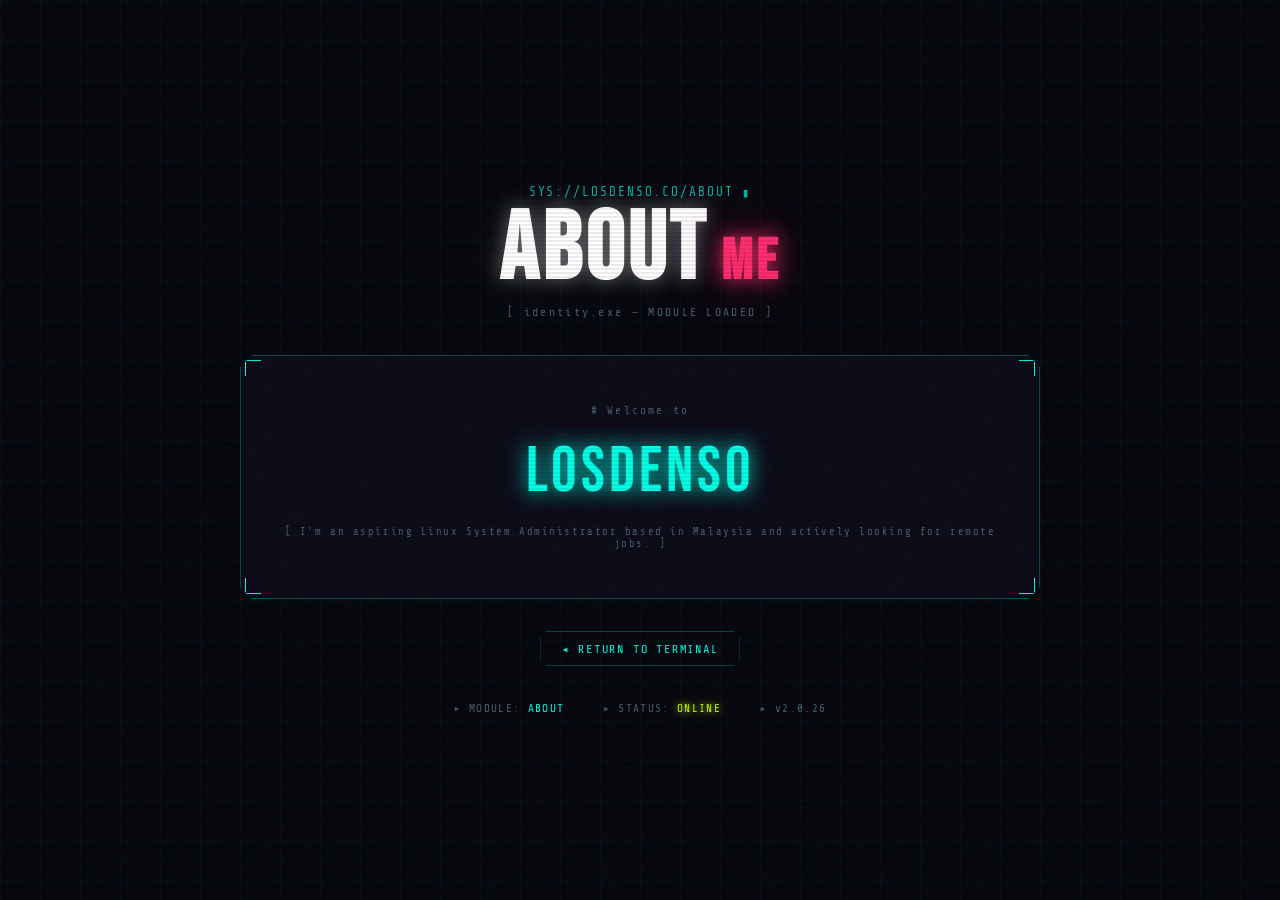
==== about/index.html @ 70d855ac "Update index.html" ====
<!DOCTYPE html>
<html lang="en">
  <head>
    <meta charset="UTF-8" />
    <meta name="viewport" content="width=device-width, initial-scale=1.0" />
    <meta name="theme-color" content="#0a0a0f" />
    <title>About Me — LosDenso.xyz</title>
    <link rel="preconnect" href="https://fonts.googleapis.com" />
    <link rel="preconnect" href="https://fonts.gstatic.com" crossorigin />
    <link rel="stylesheet" href="https://fonts.googleapis.com/css2?family=Share+Tech+Mono&family=Bebas+Neue&family=Rajdhani:wght@500;700&display=swap" />
    <link rel="stylesheet" href="/style.css" />
    <style>
      .page-content {
        display: flex;
        flex-direction: column;
        align-items: center;
        gap: 2rem;
        width: 100%;
        max-width: 800px;
        animation: fadeIn 0.6s ease 0.2s both;
      }
      .placeholder-box {
        width: 100%;
        border: 1px solid var(--border);
        padding: 3rem 2rem;
        text-align: center;
        clip-path: polygon(0 12px,12px 0,calc(100% - 12px) 0,100% 12px,100% calc(100% - 12px),calc(100% - 12px) 100%,12px 100%,0 calc(100% - 12px));
        background: var(--surface);
        position: relative;
      }
      .placeholder-box .card-corner { position: absolute; width: 16px; height: 16px; }
      .placeholder-box .card-corner.tl { top:4px;left:4px;border-top:1.5px solid var(--neon);border-left:1.5px solid var(--neon); }
      .placeholder-box .card-corner.tr { top:4px;right:4px;border-top:1.5px solid var(--neon);border-right:1.5px solid var(--neon); }
      .placeholder-box .card-corner.bl { bottom:4px;left:4px;border-bottom:1.5px solid var(--neon);border-left:1.5px solid var(--neon); }
      .placeholder-box .card-corner.br { bottom:4px;right:4px;border-bottom:1.5px solid var(--neon);border-right:1.5px solid var(--neon); }
      .placeholder-label {
        font-family: var(--mono);
        font-size: 0.7rem;
        color: var(--text-dim);
        letter-spacing: 0.2em;
        margin-bottom: 1rem;
      }
      .placeholder-title {
        font-family: var(--display);
        font-size: clamp(2rem, 6vw, 4rem);
        color: var(--neon);
        text-shadow: 0 0 20px var(--neon);
        letter-spacing: 0.06em;
      }
      .placeholder-hint {
        font-family: var(--mono);
        font-size: 0.65rem;
        color: var(--text-dim);
        margin-top: 1rem;
        letter-spacing: 0.15em;
      }
      .back-btn {
        font-family: var(--mono);
        font-size: 0.75rem;
        color: var(--neon);
        text-decoration: none;
        letter-spacing: 0.15em;
        border: 1px solid var(--border);
        padding: 0.6rem 1.25rem;
        transition: border-color 0.2s, box-shadow 0.2s;
        clip-path: polygon(0 6px,6px 0,calc(100% - 6px) 0,100% 6px,100% calc(100% - 6px),calc(100% - 6px) 100%,6px 100%,0 calc(100% - 6px));
      }
      .back-btn:hover {
        border-color: var(--neon);
        box-shadow: 0 0 16px rgba(0,255,231,0.2);
      }
    </style>
  </head>
  <body>
    <div class="scanlines" aria-hidden="true"></div>
    <div class="grain" aria-hidden="true"></div>
    <div class="grid-bg" aria-hidden="true"></div>

    <main class="page-wrapper">
      <header class="header" style="animation: fadeIn 0.6s ease both;">
        <div class="header-line" aria-hidden="true">
          <span>SYS://LOSDENSO.CO/ABOUT</span>
          <span class="blink">▮</span>
        </div>
        <h1 class="site-title" style="font-size: clamp(2rem, 8vw, 6rem);">
          <span class="title-los">ABOUT</span><span class="title-dot"> ME</span>
        </h1>
        <div class="subtitle">[ identity.exe — MODULE LOADED ]</div>
      </header>

      <div class="page-content">
        <div class="placeholder-box">
          <div class="card-corner tl"></div>
          <div class="card-corner tr"></div>
          <div class="card-corner bl"></div>
          <div class="card-corner br"></div>
          <div class="placeholder-label"># Welcome to </div>
          <div class="placeholder-title">LosDenso</div>
          <div class="placeholder-hint">[ I'm an aspiring Linux System Administrator based in Malaysia and actively looking for remote jobs. ]</div>
        </div>
        <a href="/" class="back-btn">◂ RETURN TO TERMINAL</a>
      </div>

      <footer class="footer" aria-hidden="true">
        <span class="footer-line">▸ MODULE: <span style="color:var(--neon)">ABOUT</span></span>
        <span class="footer-line">▸ STATUS: <span class="status-ok">ONLINE</span></span>
        <span class="footer-line">▸ v2.0.26</span>
      </footer>
    </main>
  </body>
</html>
---- style.css ----
@import url('https://fonts.googleapis.com/css2?family=Share+Tech+Mono&family=Bebas+Neue&family=Rajdhani:wght@500;700&display=swap');

/* ─── Variables ──────────────────────────────────────────── */
:root {
  --bg:        #07070f;
  --surface:   #0d0d1a;
  --neon:      #00ffe7;
  --neon2:     #ff2d6f;
  --neon3:     #c8ff00;
  --dim:       rgba(0, 255, 231, 0.12);
  --dim2:      rgba(255, 45, 111, 0.1);
  --text:      #c8d8e8;
  --text-dim:  #4a6070;
  --mono:      'Share Tech Mono', monospace;
  --display:   'Bebas Neue', sans-serif;
  --ui:        'Rajdhani', sans-serif;
  --border:    rgba(0, 255, 231, 0.25);
}

/* ─── Reset ──────────────────────────────────────────────── */
*, *::before, *::after {
  margin: 0; padding: 0;
  box-sizing: border-box;
}

/* ─── Base ───────────────────────────────────────────────── */
html, body {
  height: 100%;
  scroll-behavior: smooth;
}

body {
  min-height: 100vh;
  min-height: 100dvh;
  background: var(--bg);
  color: var(--text);
  font-family: var(--ui);
  overflow-x: hidden;
  position: relative;
}

/* ─── Grid background ────────────────────────────────────── */
.grid-bg {
  position: fixed;
  inset: 0;
  background-image:
    linear-gradient(rgba(0,255,231,0.04) 1px, transparent 1px),
    linear-gradient(90deg, rgba(0,255,231,0.04) 1px, transparent 1px);
  background-size: 40px 40px;
  z-index: 0;
  pointer-events: none;
}

/* Perspective grid at bottom */
.grid-bg::after {
  content: '';
  position: fixed;
  bottom: 0; left: 0; right: 0;
  height: 40%;
  background-image:
    linear-gradient(rgba(0,255,231,0.06) 1px, transparent 1px),
    linear-gradient(90deg, rgba(0,255,231,0.06) 1px, transparent 1px);
  background-size: 60px 30px;
  transform: perspective(400px) rotateX(60deg);
  transform-origin: bottom center;
  pointer-events: none;
  mask-image: linear-gradient(to top, rgba(0,0,0,0.3), transparent);
}

/* ─── Scanlines ──────────────────────────────────────────── */
.scanlines {
  position: fixed;
  inset: 0;
  background: repeating-linear-gradient(
    0deg,
    transparent,
    transparent 2px,
    rgba(0,0,0,0.08) 2px,
    rgba(0,0,0,0.08) 4px
  );
  z-index: 100;
  pointer-events: none;
}

/* ─── Grain ──────────────────────────────────────────────── */
.grain {
  position: fixed;
  inset: -50%;
  width: 200%;
  height: 200%;
  background-image: url("data:image/svg+xml,%3Csvg viewBox='0 0 256 256' xmlns='http://www.w3.org/2000/svg'%3E%3Cfilter id='noise'%3E%3CfeTurbulence type='fractalNoise' baseFrequency='0.9' numOctaves='4' stitchTiles='stitch'/%3E%3C/filter%3E%3Crect width='100%25' height='100%25' filter='url(%23noise)' opacity='0.04'/%3E%3C/svg%3E");
  opacity: 0.35;
  z-index: 99;
  pointer-events: none;
  animation: grainMove 0.5s steps(1) infinite;
}

@keyframes grainMove {
  0%   { transform: translate(0, 0); }
  20%  { transform: translate(-3%, -3%); }
  40%  { transform: translate(3%, 2%); }
  60%  { transform: translate(-2%, 4%); }
  80%  { transform: translate(4%, -1%); }
  100% { transform: translate(0, 0); }
}

/* ─── Page layout ────────────────────────────────────────── */
.page-wrapper {
  position: relative;
  z-index: 1;
  min-height: 100vh;
  min-height: 100dvh;
  display: flex;
  flex-direction: column;
  align-items: center;
  justify-content: center;
  padding: clamp(2rem, 5vh, 4rem) clamp(1.5rem, 5vw, 5rem);
  gap: clamp(1.5rem, 4vh, 3rem);
}

/* ─── Header ─────────────────────────────────────────────── */
.header {
  display: flex;
  flex-direction: column;
  align-items: center;
  gap: 0.5rem;
  animation: fadeIn 0.6s ease both;
}

.header-line {
  font-family: var(--mono);
  font-size: clamp(0.6rem, 1.2vw, 0.8rem);
  color: var(--neon);
  opacity: 0.7;
  letter-spacing: 0.15em;
  display: flex;
  align-items: center;
  gap: 0.5rem;
}

.blink {
  animation: blink 1s step-end infinite;
}
@keyframes blink {
  0%, 100% { opacity: 1; }
  50%       { opacity: 0; }
}

/* ─── Title ──────────────────────────────────────────────── */
.site-title {
  font-family: var(--display);
  font-size: clamp(3.5rem, 12vw, 10rem);
  line-height: 0.9;
  letter-spacing: 0.04em;
  text-align: center;
  user-select: none;
}

.title-los {
  color: #fff;
  text-shadow:
    0 0 20px rgba(255,255,255,0.4),
    0 0 60px rgba(255,255,255,0.1);
}

.title-denso {
  color: var(--neon);
  text-shadow:
    0 0 20px var(--neon),
    0 0 60px rgba(0,255,231,0.4),
    0 0 120px rgba(0,255,231,0.15);
}

.title-dot {
  color: var(--neon2);
  font-size: 0.6em;
  text-shadow:
    0 0 20px var(--neon2),
    0 0 60px rgba(255,45,111,0.4);
}

.subtitle {
  font-family: var(--mono);
  font-size: clamp(0.55rem, 1.1vw, 0.72rem);
  color: var(--text-dim);
  letter-spacing: 0.2em;
  margin-top: 0.25rem;
}

/* ─── Cards grid ─────────────────────────────────────────── */
.cards-grid {
  display: grid;
  grid-template-columns: repeat(3, 1fr);
  gap: clamp(0.75rem, 2vw, 1.75rem);
  width: 100%;
  max-width: 1100px;
  animation: fadeIn 0.6s ease 0.2s both;
}

/* ─── Card ───────────────────────────────────────────────── */
.nav-card {
  position: relative;
  display: flex;
  flex-direction: column;
  text-decoration: none;
  aspect-ratio: 3 / 4;
  background: var(--surface);
  border: 1px solid var(--border);
  overflow: hidden;
  cursor: pointer;
  outline-offset: 4px;
  transition: border-color 0.2s ease, box-shadow 0.2s ease;
  clip-path: polygon(
    0 12px, 12px 0,
    calc(100% - 12px) 0, 100% 12px,
    100% calc(100% - 12px), calc(100% - 12px) 100%,
    12px 100%, 0 calc(100% - 12px)
  );
}

.nav-card::before {
  content: '';
  position: absolute;
  inset: 0;
  background: linear-gradient(135deg, var(--dim) 0%, transparent 60%);
  opacity: 0;
  transition: opacity 0.3s ease;
  z-index: 1;
}

.nav-card:hover,
.nav-card:focus-visible {
  border-color: var(--neon);
  box-shadow:
    0 0 20px rgba(0,255,231,0.2),
    0 0 60px rgba(0,255,231,0.08),
    inset 0 0 30px rgba(0,255,231,0.04);
  outline: none;
}

.nav-card:hover::before { opacity: 1; }

.nav-card.featured {
  border-color: rgba(0,255,231,0.4);
  box-shadow: 0 0 30px rgba(0,255,231,0.1);
}

.nav-card:active {
  transform: scale(0.98);
  transition-duration: 0.06s;
}

/* Glitch effect */
.nav-card.glitching {
  animation: cardGlitch 0.35s steps(2) both;
}
@keyframes cardGlitch {
  0%   { transform: translate(0,0); filter: hue-rotate(0deg); }
  25%  { transform: translate(-2px, 1px); filter: hue-rotate(90deg); }
  50%  { transform: translate(2px, -1px); filter: hue-rotate(-90deg); }
  75%  { transform: translate(-1px, 2px); filter: hue-rotate(45deg); }
  100% { transform: translate(0,0); filter: hue-rotate(0deg); }
}

/* ─── Corner brackets ────────────────────────────────────── */
.card-corner {
  position: absolute;
  width: 16px;
  height: 16px;
  z-index: 3;
  transition: width 0.2s ease, height 0.2s ease, border-color 0.2s ease;
}
.card-corner.tl { top: 4px; left: 4px;  border-top: 1.5px solid var(--neon); border-left: 1.5px solid var(--neon); }
.card-corner.tr { top: 4px; right: 4px; border-top: 1.5px solid var(--neon); border-right: 1.5px solid var(--neon); }
.card-corner.bl { bottom: 4px; left: 4px;  border-bottom: 1.5px solid var(--neon); border-left: 1.5px solid var(--neon); }
.card-corner.br { bottom: 4px; right: 4px; border-bottom: 1.5px solid var(--neon); border-right: 1.5px solid var(--neon); }

.nav-card:hover .card-corner,
.nav-card:focus-visible .card-corner {
  width: 22px; height: 22px;
}

/* ─── Scan line animation ────────────────────────────────── */
.card-scan {
  position: absolute;
  left: 0; right: 0;
  height: 2px;
  background: linear-gradient(90deg, transparent, var(--neon), transparent);
  opacity: 0;
  z-index: 4;
  top: -2px;
  transition: opacity 0.1s;
}

.nav-card:hover .card-scan,
.nav-card:focus-visible .card-scan {
  opacity: 0.6;
  animation: scanDown 1.2s linear infinite;
}

@keyframes scanDown {
  0%   { top: -2px; }
  100% { top: 100%; }
}

/* ─── Card inner ─────────────────────────────────────────── */
.card-inner {
  position: relative;
  z-index: 2;
  display: flex;
  flex-direction: column;
  align-items: center;
  justify-content: center;
  gap: clamp(0.75rem, 2vh, 1.25rem);
  flex: 1;
  padding: clamp(1.25rem, 4vh, 2.5rem) clamp(1rem, 3vw, 2rem);
}

/* ─── Card index ─────────────────────────────────────────── */
.card-index {
  position: absolute;
  top: 10px; right: 14px;
  font-family: var(--mono);
  font-size: 0.65rem;
  color: var(--text-dim);
  letter-spacing: 0.1em;
}

/* ─── Icon ───────────────────────────────────────────────── */
.card-icon-wrap {
  position: relative;
  display: flex;
  align-items: center;
  justify-content: center;
}

.card-icon {
  font-size: clamp(2.5rem, 7vw, 5.5rem);
  line-height: 1;
  filter: drop-shadow(0 0 12px rgba(0,255,231,0.4));
  pointer-events: none;
  user-select: none;
  transition: filter 0.2s ease, transform 0.2s ease;
}

.nav-card:hover .card-icon {
  filter: drop-shadow(0 0 20px rgba(0,255,231,0.7));
  transform: scale(1.08);
}

.card-glow {
  position: absolute;
  width: 80px; height: 80px;
  border-radius: 50%;
  background: radial-gradient(circle, rgba(0,255,231,0.15), transparent 70%);
  pointer-events: none;
  opacity: 0;
  transition: opacity 0.3s ease;
}

.nav-card:hover .card-glow { opacity: 1; }

/* ─── Card text ──────────────────────────────────────────── */
.card-text {
  display: flex;
  flex-direction: column;
  align-items: center;
  gap: 0.2rem;
}

.card-label {
  font-family: var(--display);
  font-size: clamp(1.2rem, 3vw, 2.4rem);
  color: #fff;
  letter-spacing: 0.08em;
  text-align: center;
  transition: color 0.2s ease, text-shadow 0.2s ease;
}

.nav-card:hover .card-label {
  color: var(--neon);
  text-shadow: 0 0 20px var(--neon);
}

.card-desc {
  font-family: var(--mono);
  font-size: clamp(0.55rem, 1vw, 0.7rem);
  color: var(--text-dim);
  letter-spacing: 0.15em;
}

/* ─── Bottom bar ─────────────────────────────────────────── */
.card-bar {
  height: 3px;
  background: linear-gradient(90deg, transparent, var(--neon), transparent);
  opacity: 0;
  transition: opacity 0.3s ease;
  flex-shrink: 0;
}

.nav-card:hover .card-bar { opacity: 0.8; }
.nav-card.featured .card-bar { opacity: 0.4; }

/* ─── Footer ─────────────────────────────────────────────── */
.footer {
  display: flex;
  gap: clamp(1rem, 3vw, 2.5rem);
  flex-wrap: wrap;
  justify-content: center;
  font-family: var(--mono);
  font-size: clamp(0.55rem, 1vw, 0.7rem);
  color: var(--text-dim);
  letter-spacing: 0.12em;
  animation: fadeIn 0.6s ease 0.4s both;
}

.status-ok {
  color: var(--neon3);
  text-shadow: 0 0 8px var(--neon3);
}

/* ─── Animations ─────────────────────────────────────────── */
@keyframes fadeIn {
  from { opacity: 0; transform: translateY(16px); }
  to   { opacity: 1; transform: translateY(0); }
}

/* ─── Tablet ─────────────────────────────────────────────── */
@media (min-width: 501px) and (max-width: 780px) {
  .cards-grid {
    grid-template-columns: repeat(2, 1fr);
  }
  .nav-card:last-child {
    grid-column: 1 / -1;
    max-width: 48%;
    margin: 0 auto;
    width: 100%;
  }
}

/* ─── Mobile ─────────────────────────────────────────────── */
@media (max-width: 500px) {
  .cards-grid {
    grid-template-columns: 1fr;
    max-width: 340px;
  }
  .nav-card {
    aspect-ratio: 5 / 2;
    clip-path: polygon(
      0 10px, 10px 0,
      calc(100% - 10px) 0, 100% 10px,
      100% calc(100% - 10px), calc(100% - 10px) 100%,
      10px 100%, 0 calc(100% - 10px)
    );
  }
  .card-inner {
    flex-direction: row;
    justify-content: flex-start;
    gap: 1rem;
  }
  .card-icon { font-size: clamp(2rem, 9vw, 3rem); flex-shrink: 0; }
  .card-text { align-items: flex-start; }
  .card-label { font-size: clamp(1.2rem, 5vw, 1.6rem); text-align: left; }
  .footer { gap: 0.75rem; }
}

/* ─── Reduced motion ─────────────────────────────────────── */
@media (prefers-reduced-motion: reduce) {
  *, *::before, *::after {
    animation-duration: 0.01ms !important;
    transition-duration: 0.01ms !important;
  }
  .grain { animation: none; }
}
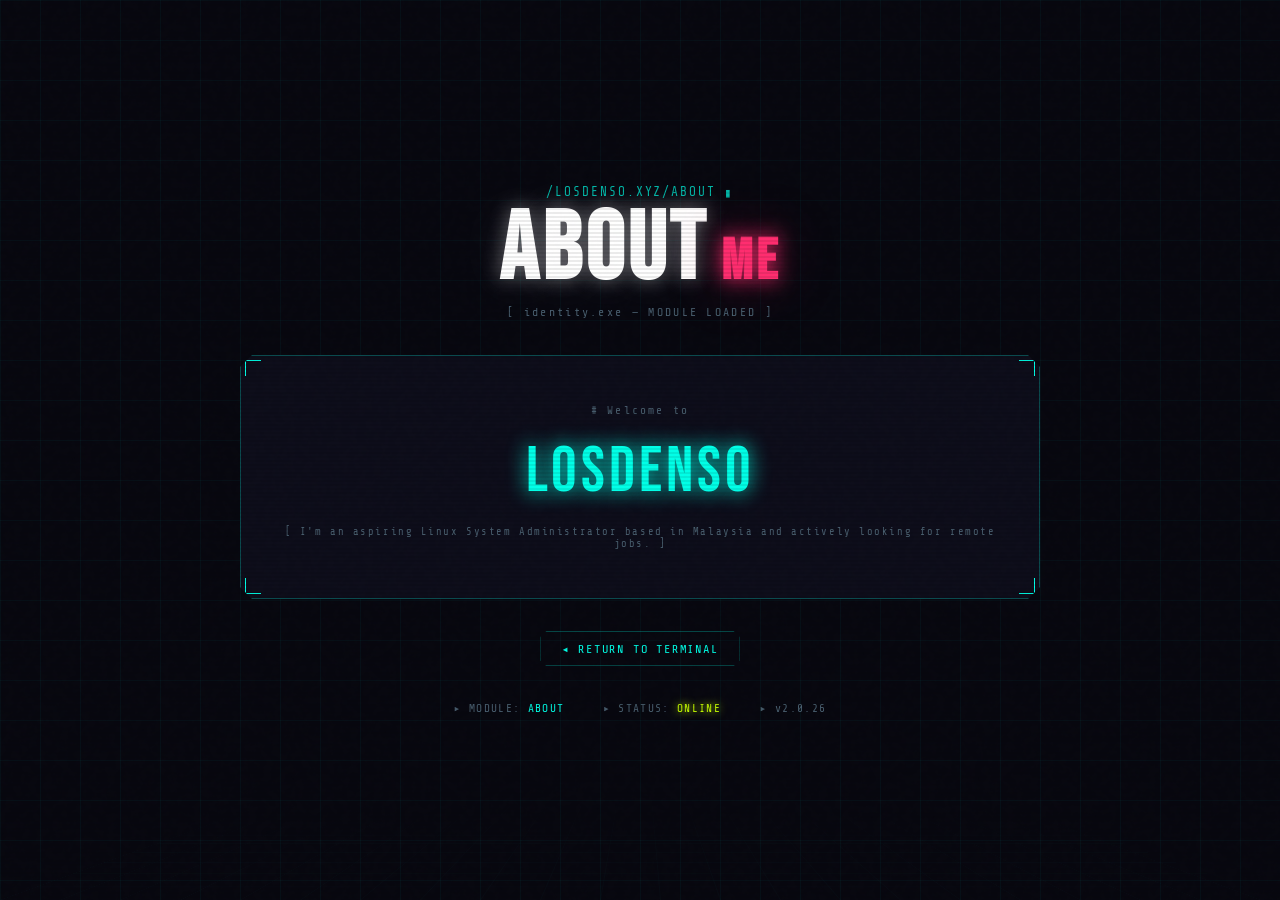
==== commit 00b069cf: "Update index.html" ====
--- a/about/index.html
+++ b/about/index.html
@@ -79,7 +79,7 @@
     <main class="page-wrapper">
       <header class="header" style="animation: fadeIn 0.6s ease both;">
         <div class="header-line" aria-hidden="true">
-          <span>SYS://LOSDENSO.CO/ABOUT</span>
+          <span>/LOSDENSO.XYZ/ABOUT</span>
           <span class="blink">▮</span>
         </div>
         <h1 class="site-title" style="font-size: clamp(2rem, 8vw, 6rem);">
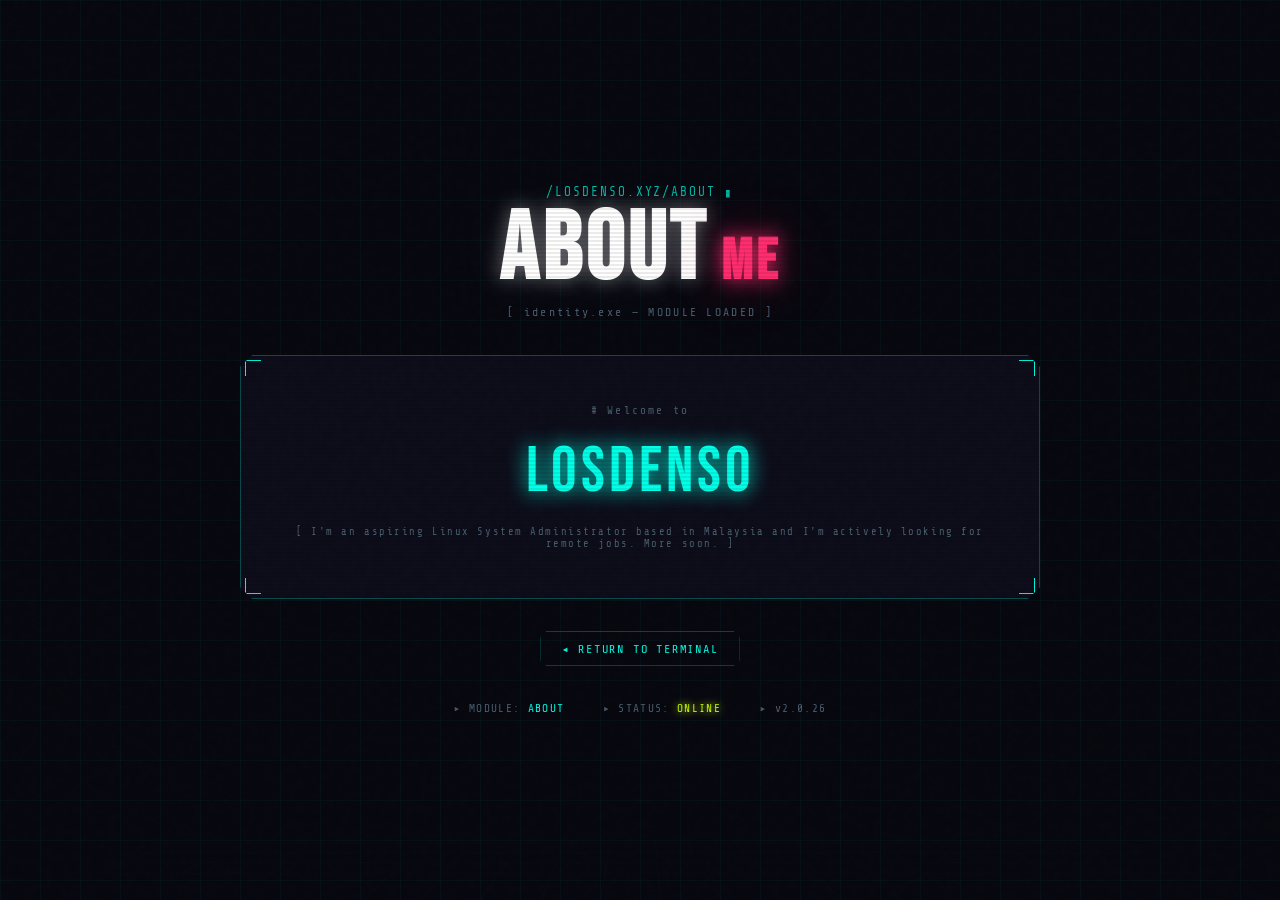
==== commit f0c37e6d: "Update index.html" ====
--- a/about/index.html
+++ b/about/index.html
@@ -96,7 +96,7 @@
           <div class="card-corner br"></div>
           <div class="placeholder-label"># Welcome to </div>
           <div class="placeholder-title">LosDenso</div>
-          <div class="placeholder-hint">[ I'm an aspiring Linux System Administrator based in Malaysia and actively looking for remote jobs. ]</div>
+          <div class="placeholder-hint">[ I'm an aspiring Linux System Administrator based in Malaysia and I'm actively looking for remote jobs. More soon. ]</div>
         </div>
         <a href="/" class="back-btn">◂ RETURN TO TERMINAL</a>
       </div>
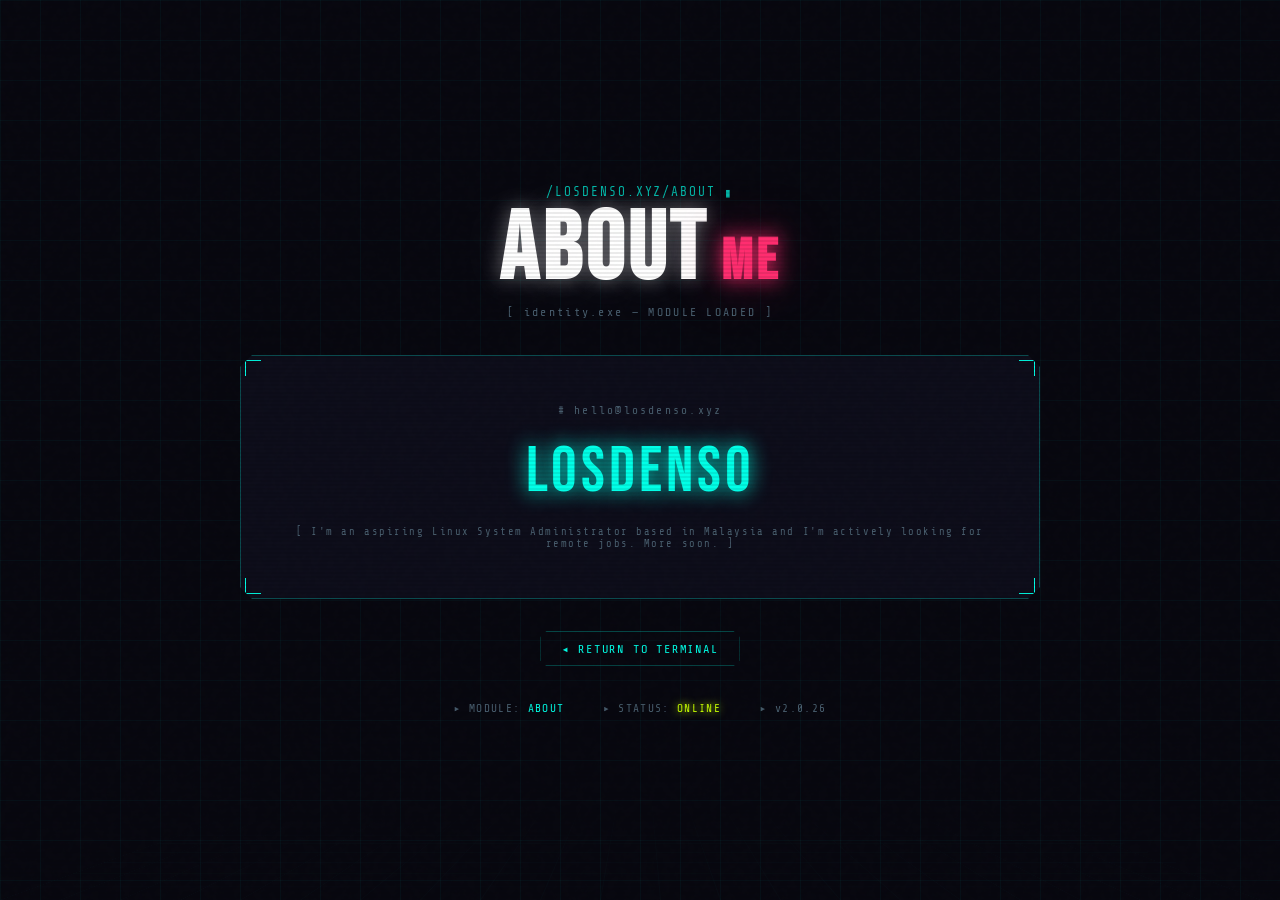
==== commit 293a8b22: "Update index.html" ====
--- a/about/index.html
+++ b/about/index.html
@@ -94,7 +94,7 @@
           <div class="card-corner tr"></div>
           <div class="card-corner bl"></div>
           <div class="card-corner br"></div>
-          <div class="placeholder-label"># Welcome to </div>
+          <div class="placeholder-label"># hello@losdenso.xyz </div>
           <div class="placeholder-title">LosDenso</div>
           <div class="placeholder-hint">[ I'm an aspiring Linux System Administrator based in Malaysia and I'm actively looking for remote jobs. More soon. ]</div>
         </div>
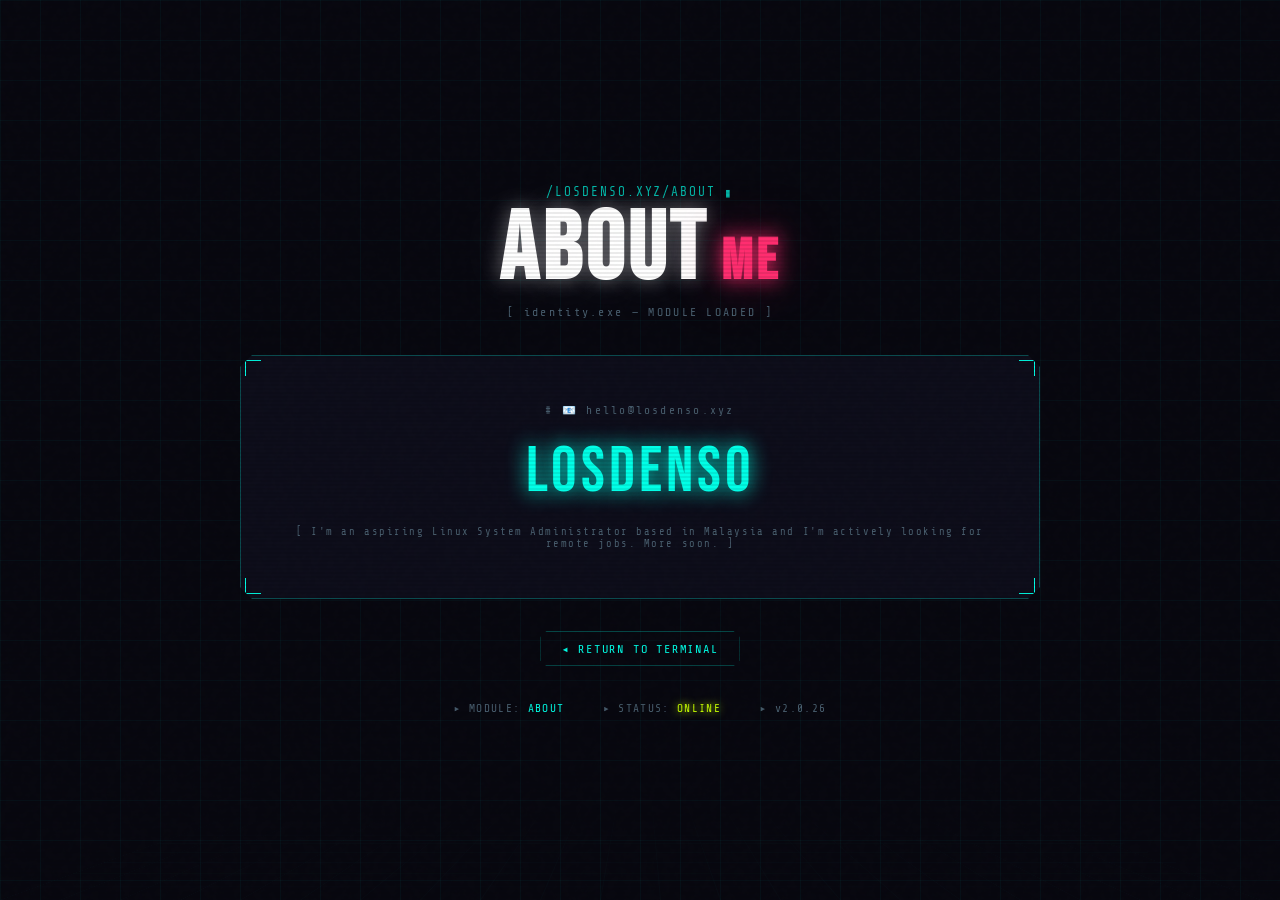
==== commit 3cb016fd: "Update index.html" ====
--- a/about/index.html
+++ b/about/index.html
@@ -94,7 +94,7 @@
           <div class="card-corner tr"></div>
           <div class="card-corner bl"></div>
           <div class="card-corner br"></div>
-          <div class="placeholder-label"># hello@losdenso.xyz </div>
+          <div class="placeholder-label"># 📧 hello@losdenso.xyz </div>
           <div class="placeholder-title">LosDenso</div>
           <div class="placeholder-hint">[ I'm an aspiring Linux System Administrator based in Malaysia and I'm actively looking for remote jobs. More soon. ]</div>
         </div>
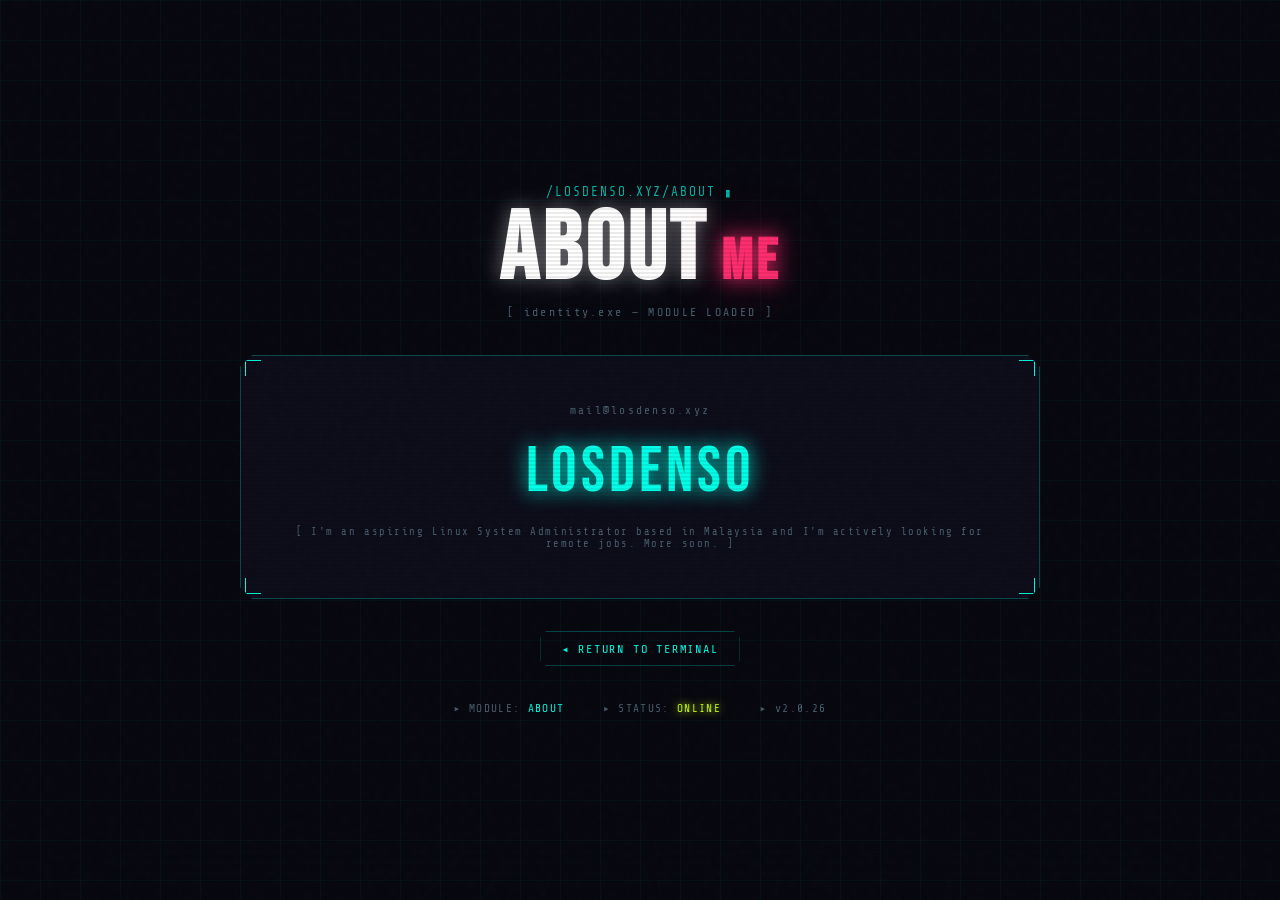
==== commit e56394d8: "Update index.html" ====
--- a/about/index.html
+++ b/about/index.html
@@ -94,7 +94,7 @@
           <div class="card-corner tr"></div>
           <div class="card-corner bl"></div>
           <div class="card-corner br"></div>
-          <div class="placeholder-label"># 📧 hello@losdenso.xyz </div>
+          <div class="placeholder-label">mail@losdenso.xyz </div>
           <div class="placeholder-title">LosDenso</div>
           <div class="placeholder-hint">[ I'm an aspiring Linux System Administrator based in Malaysia and I'm actively looking for remote jobs. More soon. ]</div>
         </div>
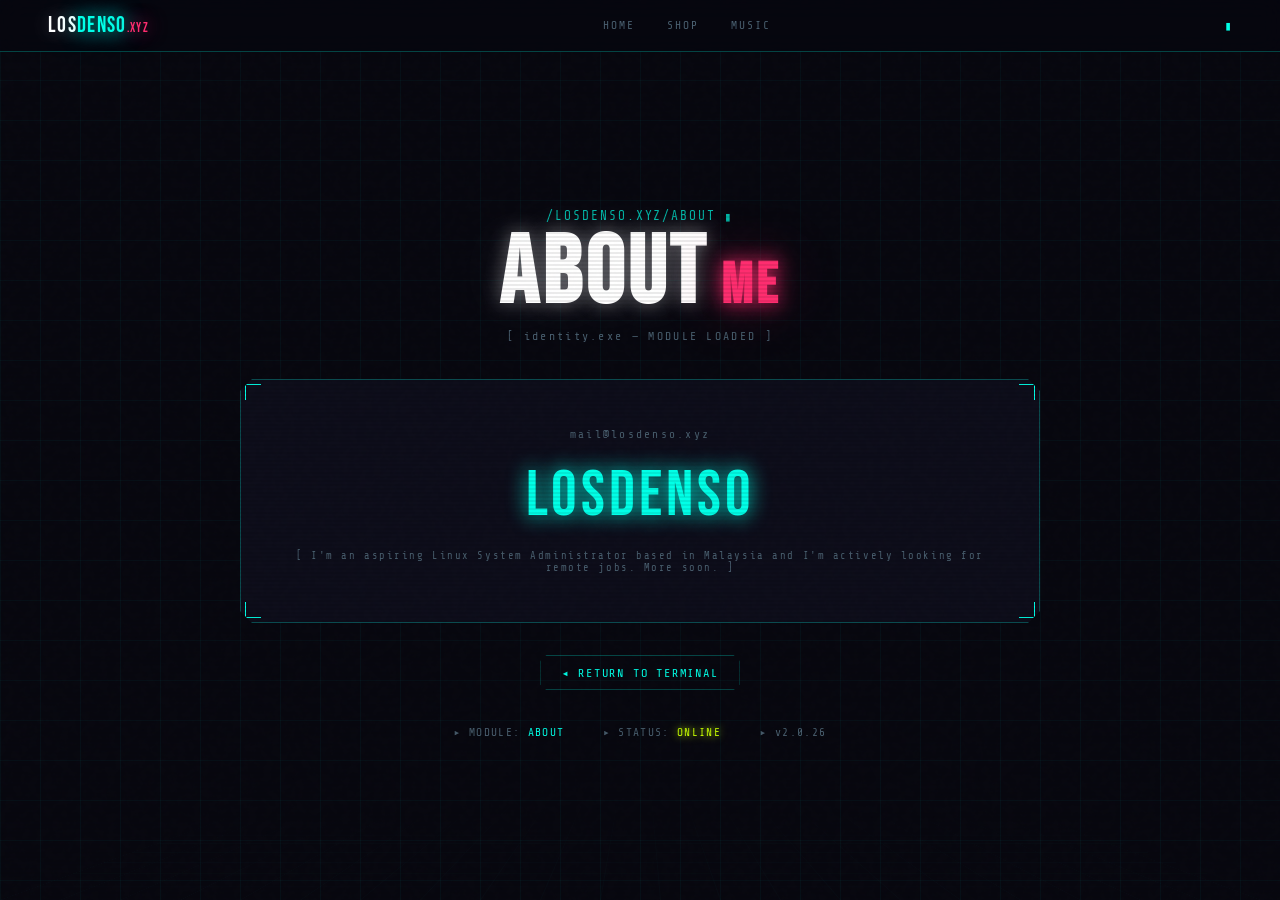
==== commit 3eb3f512: "Update index.html" ====
--- a/about/index.html
+++ b/about/index.html
@@ -9,6 +9,7 @@
     <link rel="preconnect" href="https://fonts.gstatic.com" crossorigin />
     <link rel="stylesheet" href="https://fonts.googleapis.com/css2?family=Share+Tech+Mono&family=Bebas+Neue&family=Rajdhani:wght@500;700&display=swap" />
     <link rel="stylesheet" href="/style.css" />
+    <script src="/nav.js" defer></script>
     <style>
       .page-content {
         display: flex;
--- a/style.css
+++ b/style.css
@@ -145,6 +145,54 @@
   0%, 100% { opacity: 1; }
   50%       { opacity: 0; }
 }
+
+.topnav {
+  position: fixed;
+  top: 0; left: 0; right: 0;
+  z-index: 200;
+  display: flex;
+  align-items: center;
+  justify-content: space-between;
+  padding: 0.75rem clamp(1.5rem, 5vw, 3rem);
+  background: rgba(7, 7, 15, 0.85);
+  backdrop-filter: blur(12px);
+  border-bottom: 1px solid var(--border);
+  font-family: var(--mono);
+}
+
+.nav-logo {
+  font-family: var(--display);
+  font-size: 1.4rem;
+  letter-spacing: 0.06em;
+  text-decoration: none;
+}
+
+.nav-links {
+  display: flex;
+  gap: 2rem;
+}
+
+.nav-link {
+  font-size: 0.7rem;
+  letter-spacing: 0.18em;
+  color: var(--text-dim);
+  text-decoration: none;
+  transition: color 0.2s;
+}
+
+.nav-link:hover,
+.nav-link.nav-active {
+  color: var(--neon);
+  text-shadow: 0 0 10px var(--neon);
+}
+
+.nav-cursor {
+  font-size: 0.8rem;
+  color: var(--neon);
+}
+
+/* push page content below the fixed nav */
+.page-wrapper { padding-top: calc(clamp(2rem, 5vh, 4rem) + 48px); }
 
 /* ─── Title ──────────────────────────────────────────────── */
 .site-title {
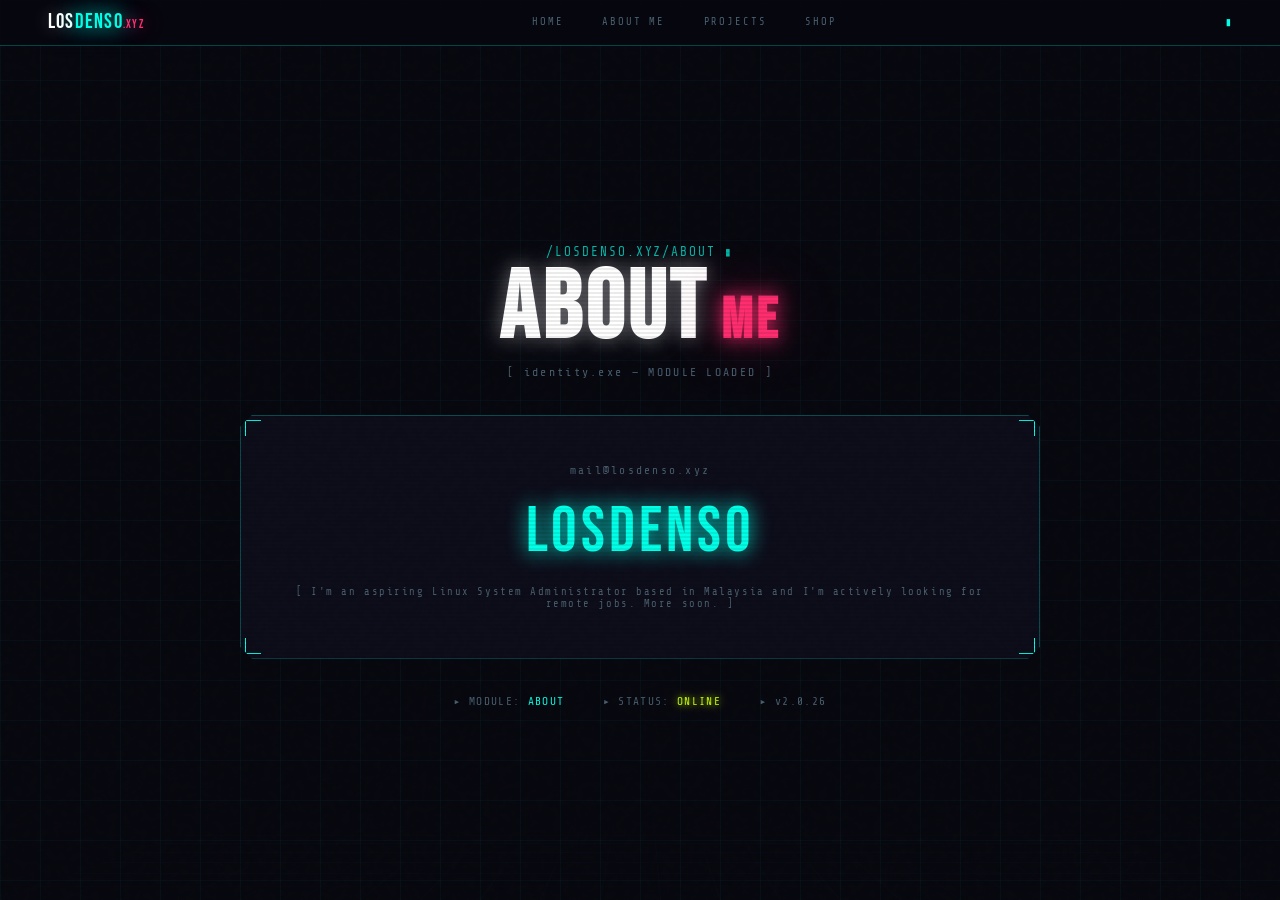
==== commit f20d8ffd: "Update index.html" ====
--- a/about/index.html
+++ b/about/index.html
@@ -99,7 +99,6 @@
           <div class="placeholder-title">LosDenso</div>
           <div class="placeholder-hint">[ I'm an aspiring Linux System Administrator based in Malaysia and I'm actively looking for remote jobs. More soon. ]</div>
         </div>
-        <a href="/" class="back-btn">◂ RETURN TO TERMINAL</a>
       </div>
 
       <footer class="footer" aria-hidden="true">
--- a/style.css
+++ b/style.css
@@ -146,6 +146,7 @@
   50%       { opacity: 0; }
 }
 
+/* ─── Top nav ────────────────────────────────────────────── */
 .topnav {
   position: fixed;
   top: 0; left: 0; right: 0;
@@ -154,30 +155,31 @@
   align-items: center;
   justify-content: space-between;
   padding: 0.75rem clamp(1.5rem, 5vw, 3rem);
-  background: rgba(7, 7, 15, 0.85);
-  backdrop-filter: blur(12px);
+  background: rgba(7, 7, 15, 0.82);
+  backdrop-filter: blur(14px);
   border-bottom: 1px solid var(--border);
-  font-family: var(--mono);
 }
 
 .nav-logo {
   font-family: var(--display);
-  font-size: 1.4rem;
+  font-size: 1.3rem;
   letter-spacing: 0.06em;
   text-decoration: none;
+  line-height: 1;
 }
 
 .nav-links {
   display: flex;
-  gap: 2rem;
+  gap: clamp(1.25rem, 3vw, 2.5rem);
 }
 
 .nav-link {
-  font-size: 0.7rem;
+  font-family: var(--mono);
+  font-size: 0.65rem;
   letter-spacing: 0.18em;
   color: var(--text-dim);
   text-decoration: none;
-  transition: color 0.2s;
+  transition: color 0.2s, text-shadow 0.2s;
 }
 
 .nav-link:hover,
@@ -187,12 +189,15 @@
 }
 
 .nav-cursor {
-  font-size: 0.8rem;
+  font-family: var(--mono);
+  font-size: 0.75rem;
   color: var(--neon);
 }
 
-/* push page content below the fixed nav */
-.page-wrapper { padding-top: calc(clamp(2rem, 5vh, 4rem) + 48px); }
+/* push content below fixed nav height (~48px) */
+.page-wrapper {
+  padding-top: calc(clamp(2rem, 5vh, 4rem) + 52px);
+}
 
 /* ─── Title ──────────────────────────────────────────────── */
 .site-title {
